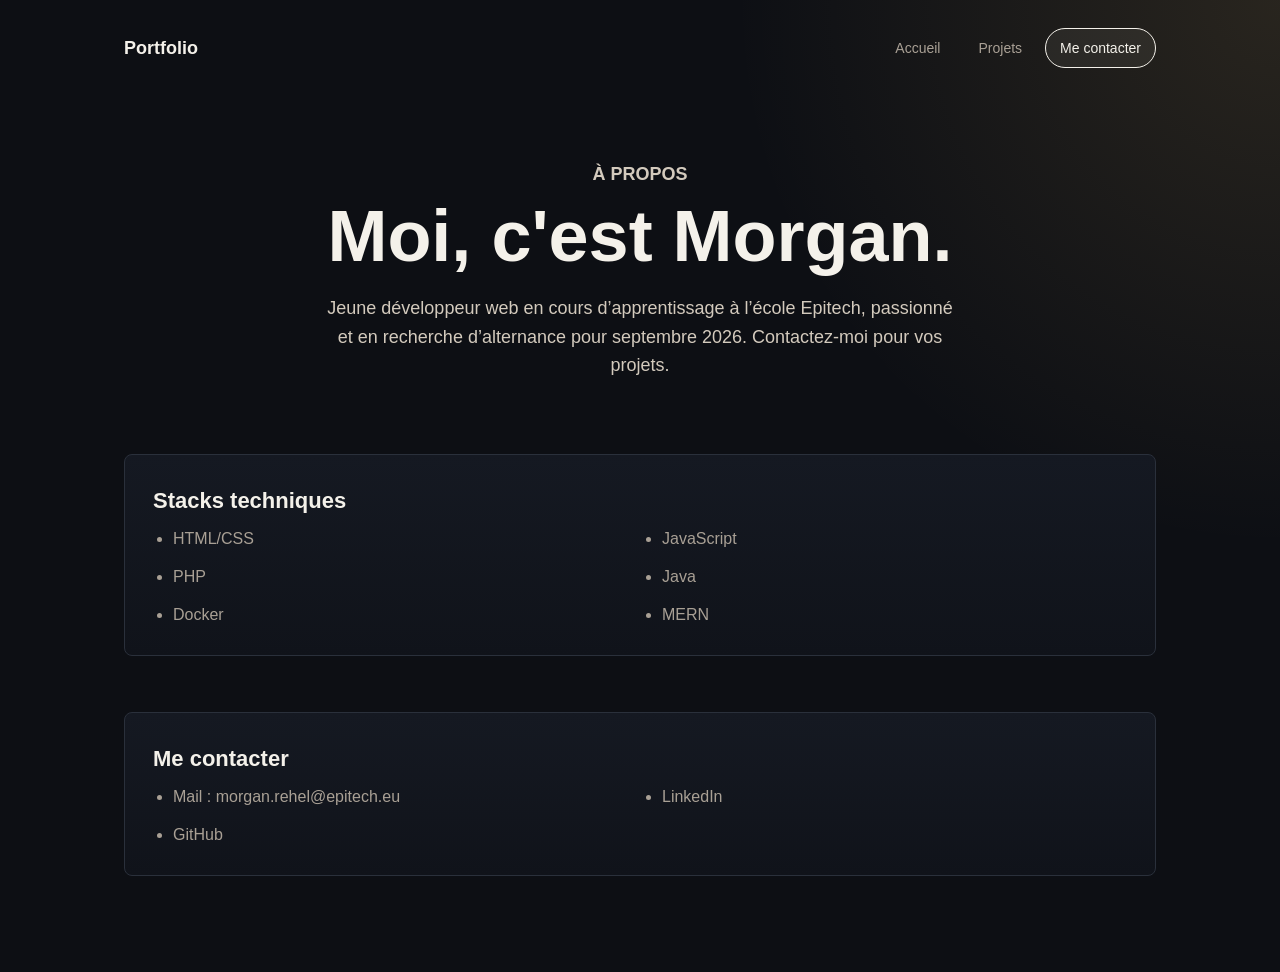
==== moi.html @ 35f337ee "feat add all portofolio v1" ====
<!DOCTYPE html>
<html lang="fr">
<head>
    <meta charset="UTF-8">
    <meta name="viewport" content="width=device-width, initial-scale=1.0">
    <title>Moi - Portfolio</title>
    <link rel="stylesheet" href="styles.css">
    <script src="scripte.js" defer></script>
</head>
<body>
    <header class="site-header">
        <a class="logo" href="index.html">Portfolio</a>
        <nav class="nav" aria-label="Navigation principale">
            <a href="index.html">Accueil</a>
            <a href="project.html">Projets</a>
            <a class="active" href="moi.html">Me contacter</a>
        </nav>
    </header>

    <main class="page">
        <section class="about">
            <div>
                <p class="eyebrow">À propos</p>
                <h1 class="titremoi">Moi, c'est Morgan.</h1>
                <p>
                Jeune développeur web en cours d’apprentissage à l’école Epitech, passionné et en recherche d’alternance pour septembre 2026. Contactez-moi pour vos projets.
                </p>
            </div>
        </section>

        <section class="skills">
            <h2>Stacks techniques</h2>
            <ul>
                <li>HTML/CSS</li>
                <li>JavaScript</li>
                <li>PHP</li>
                <li>Java</li>
                <li>Docker</li>
                <li>MERN</li>
            </ul>
        </section>
        <section class="skills">
            <h2>Me contacter</h2>
            <ul>
                <li>Mail : morgan.rehel@epitech.eu</li>
                <li><a href="https://www.linkedin.com/in/morgan-rehel-9a1b1b1b2/">LinkedIn</a></li>
                <li><a href="https://github.com/MorganRehel">GitHub</a></li>
            </ul>
        </section>
    </main>
</body>
</html>
---- styles.css ----
* {
    box-sizing: border-box;
}

:root {
    --background: #0d0f14;
    --surface: #151922;
    --surface-soft: #10131a;
    --text: #f4f1ea;
    --muted: #a9a095;
    --muted-strong: #d3cabd;
    --border: #2a303b;
    --border-strong: #f4f1ea;
    --accent: #f0c36a;
}

body {
    margin: 0;
    min-height: 100vh;
    color: var(--text);
    background:
        radial-gradient(circle at top right, rgba(240, 195, 106, 0.12), transparent 34%),
        var(--background);
    font-family: Arial, Helvetica, sans-serif;
    line-height: 1.6;
}

a {
    color: inherit;
    text-decoration: none;
}

.site-header {
    display: flex;
    align-items: center;
    justify-content: space-between;
    gap: 24px;
    max-width: 1080px;
    margin: 0 auto;
    padding: 28px 24px;
}

.logo {
    font-size: 18px;
    font-weight: 700;
}

.nav {
    display: flex;
    gap: 8px;
}

.nav a {
    border: 1px solid transparent;
    border-radius: 999px;
    padding: 8px 14px;
    color: var(--muted);
    font-size: 14px;
}

.nav a:hover,
.nav a.active {
    border-color: var(--border-strong);
    color: var(--text);
    background: rgba(244, 241, 234, 0.06);
}

.page {
    width: min(1080px, 100%);
    margin: 0 auto;
    padding: 64px 24px 96px;
}
img {
    border-radius: 50%;
    width: 160px;
    max-width: 45vw;
    height: 160px;
    object-fit: cover;
}

.hero {
    align-items: center;
    display: flex;
    flex-direction: column;
    justify-content: center;
    min-height: calc(100vh - 220px);
    margin: 0 auto;
    max-width: 760px;
    text-align: center;
}

.page-title {
    max-width: 760px;
}

.eyebrow,
.project-type {
    margin: 0 0 12px;
    color: var(--accent);
    font-size: 13px;
    font-weight: 700;
    letter-spacing: 0;
    text-transform: uppercase;
}

h1,
h2,
p {
    margin-top: 0;
}

h1 {
    max-width: 850px;
    margin-bottom: 22px;
    font-size: clamp(42px, 8vw, 92px);
    line-height: 0.98;
}

h2 {
    margin-bottom: 8px;
    font-size: 22px;
}

.intro,
.page-title p,
.about p {
    max-width: 640px;
    color: var(--muted-strong);
    font-size: 18px;
}

.actions {
    display: flex;
    flex-wrap: wrap;
    gap: 12px;
    justify-content: center;
    margin-top: 32px;
}

.button {
    display: inline-flex;
    align-items: center;
    justify-content: center;
    min-height: 44px;
    border: 1px solid var(--border-strong);
    border-radius: 999px;
    padding: 10px 18px;
    font-weight: 700;
}

.button.primary {
    color: #10131a;
    background: var(--text);
}

.button:hover {
    border-color: var(--accent);
    color: var(--accent);
}

.button.primary:hover {
    color: #10131a;
    background: var(--accent);
}

.highlights,
.project-list {
    display: grid;
    grid-template-columns: repeat(3, 1fr);
    gap: 16px;
    margin-top: 84px;
}

.highlights article,
.project-card,
.profile-box,
.skills {
    border: 1px solid var(--border);
    border-radius: 8px;
    background: linear-gradient(180deg, var(--surface), var(--surface-soft));
}

.highlights article {
    padding: 24px;
}

.highlights span {
    display: block;
    margin-bottom: 48px;
    color: var(--muted);
    font-weight: 700;
}

.highlights p,
.project-card p,
.skills li,
.profile-box span {
    color: var(--muted);
}

.project-card {
    position: relative;
    display: flex;
    min-height: 260px;
    overflow: hidden;
    flex-direction: column;
    justify-content: space-between;
    padding: 24px;
    transition:
        transform 0.25s ease,
        border-color 0.25s ease,
        box-shadow 0.25s ease,
        background 0.25s ease;
}

.project-card::before {
    content: "";
    position: absolute;
    inset: 0;
    background: linear-gradient(135deg, rgba(240, 195, 106, 0.18), transparent 45%);
    opacity: 0;
    pointer-events: none;
    transition: opacity 0.25s ease;
}

.project-card:hover {
    transform: translateY(-8px);
    border-color: rgba(240, 195, 106, 0.65);
    box-shadow: 0 18px 45px rgba(0, 0, 0, 0.35);
    background: linear-gradient(180deg, #1a1f2a, var(--surface-soft));
}

.project-card:hover::before {
    opacity: 1;
}

.project-card h2,
.project-card p,
.project-card a,
.project-card div {
    position: relative;
    z-index: 1;
}

.project-card a {
    width: fit-content;
    border-bottom: 1px solid var(--accent);
    color: var(--accent);
    font-weight: 700;
    transition:
        transform 0.25s ease,
        color 0.25s ease,
        border-color 0.25s ease;
}

.project-card a:hover {
    transform: translateX(6px);
    border-color: var(--text);
    color: var(--text);
}

.about {
    display: flex;
    align-items: center;
    justify-content: center;
    text-align: center;
}

.about > div {
    width: min(760px, 100%);
    margin: 0 auto;
}

.about > div p {
    margin-right: auto;
    margin-left: auto;
}

.profile-box {
    padding: 24px;
}

.profile-box p {
    display: flex;
    justify-content: space-between;
    gap: 20px;
    border-bottom: 1px solid var(--border);
    padding-bottom: 16px;
}

.profile-box p:last-child {
    margin-bottom: 0;
    border-bottom: 0;
    padding-bottom: 0;
}

.skills {
    margin-top: 56px;
    padding: 28px;
}

.skills ul {
    display: grid;
    grid-template-columns: repeat(2, 1fr);
    gap: 12px 24px;
    margin: 0;
    padding-left: 20px;
}
.titremoi{
    font-size: clamp(32px, 6vw, 72px);
}

@media (max-width: 760px) {
    .site-header {
        align-items: flex-start;
        flex-direction: column;
    }

    .nav {
        width: 100%;
        overflow-x: auto;
    }

    .page {
        padding-top: 44px;
    }

    h1 {
        font-size: 46px;
    }

    .highlights,
    .project-list,
    .about,
    .skills ul {
        grid-template-columns: 1fr;
    }
}
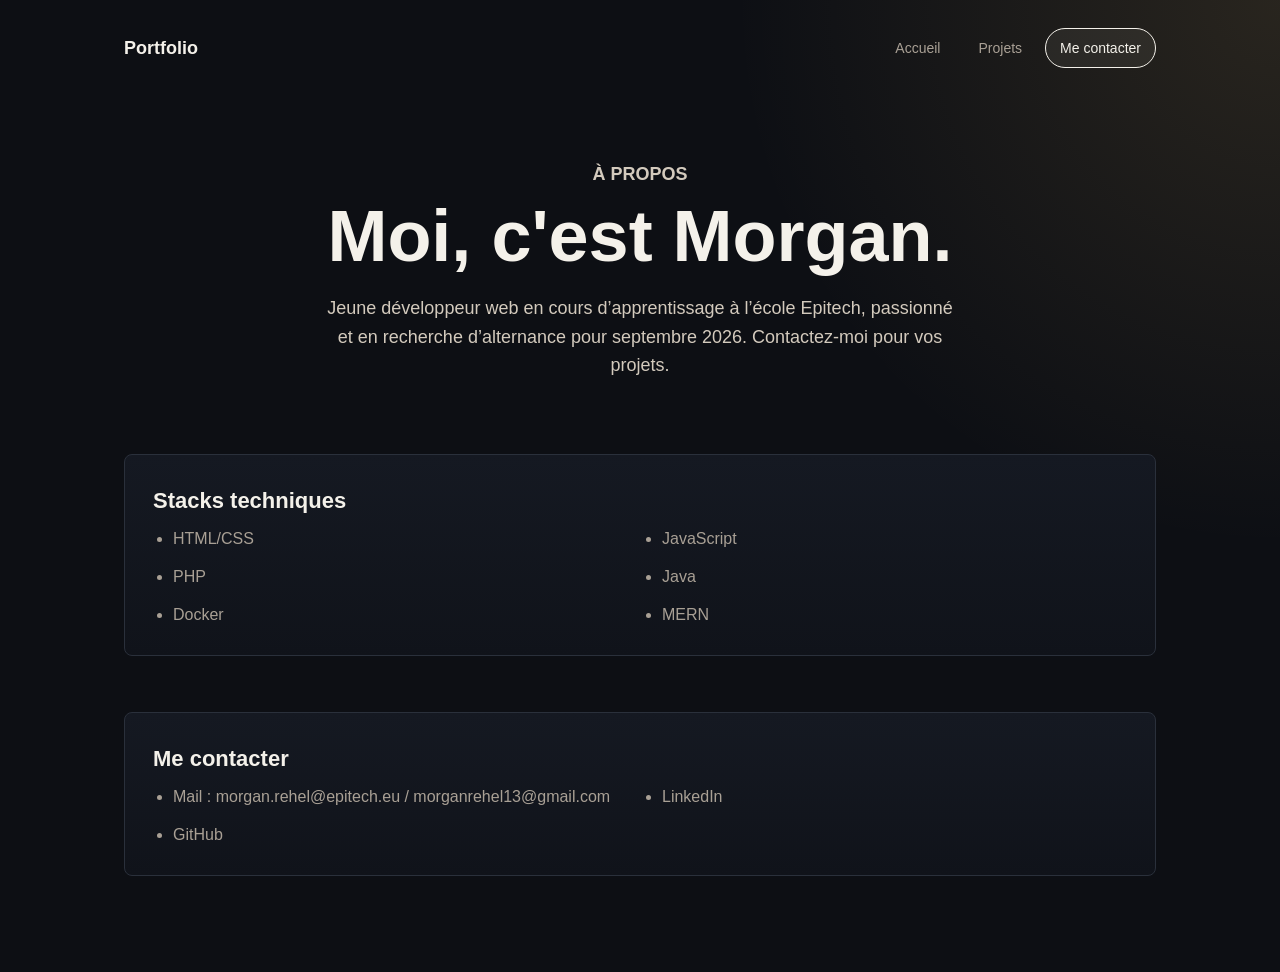
==== commit 06f99cc2: "fix link contact" ====
--- a/moi.html
+++ b/moi.html
@@ -3,9 +3,37 @@
 <head>
     <meta charset="UTF-8">
     <meta name="viewport" content="width=device-width, initial-scale=1.0">
-    <title>Moi - Portfolio</title>
+    <meta name="description" content="Contactez Morgan Rehel, développeur web en formation à Epitech, en recherche d’alternance pour septembre 2026.">
+    <meta name="author" content="Morgan Rehel">
+    <meta name="robots" content="index, follow">
+    <meta name="theme-color" content="#0d0f14">
+    <meta property="og:title" content="Contact - Morgan Rehel">
+    <meta property="og:description" content="Profil, stacks techniques et liens de contact de Morgan Rehel, développeur web.">
+    <meta property="og:type" content="profile">
+    <meta property="og:image" content="https://avatars.githubusercontent.com/u/162042441?v=4">
+    <meta property="og:locale" content="fr_FR">
+    <meta name="twitter:card" content="summary">
+    <meta name="twitter:title" content="Contact - Morgan Rehel">
+    <meta name="twitter:description" content="Développeur web en formation à Epitech, disponible pour vos projets et en recherche d’alternance.">
+    <meta name="twitter:image" content="https://avatars.githubusercontent.com/u/162042441?v=4">
+    <title>Contact - Morgan Rehel</title>
     <link rel="stylesheet" href="styles.css">
     <script src="scripte.js" defer></script>
+    <script type="application/ld+json">
+        {
+            "@context": "https://schema.org",
+            "@type": "Person",
+            "name": "Morgan Rehel",
+            "jobTitle": "Développeur web",
+            "email": "mailto:morgan.rehel@epitech.eu",
+            "url": "https://github.com/MorganRehel",
+            "sameAs": [
+                "https://github.com/MorganRehel",
+                "https://www.linkedin.com/in/morgan-rehel-9a1b1b1b2/"
+            ],
+            "knowsAbout": ["HTML", "CSS", "JavaScript", "PHP", "Java", "Docker", "MERN"]
+        }
+    </script>
 </head>
 <body>
     <header class="site-header">
@@ -42,9 +70,9 @@
         <section class="skills">
             <h2>Me contacter</h2>
             <ul>
-                <li>Mail : morgan.rehel@epitech.eu</li>
-                <li><a href="https://www.linkedin.com/in/morgan-rehel-9a1b1b1b2/">LinkedIn</a></li>
-                <li><a href="https://github.com/MorganRehel">GitHub</a></li>
+                <li>Mail : morgan.rehel@epitech.eu / morganrehel13@gmail.com</li>
+                <li><a href="https://www.linkedin.com/in/morgan-rehel-b851bb397/">LinkedIn</a></li>
+                <li><a href="https://github.com/mREHEL">GitHub</a></li>
             </ul>
         </section>
     </main>
